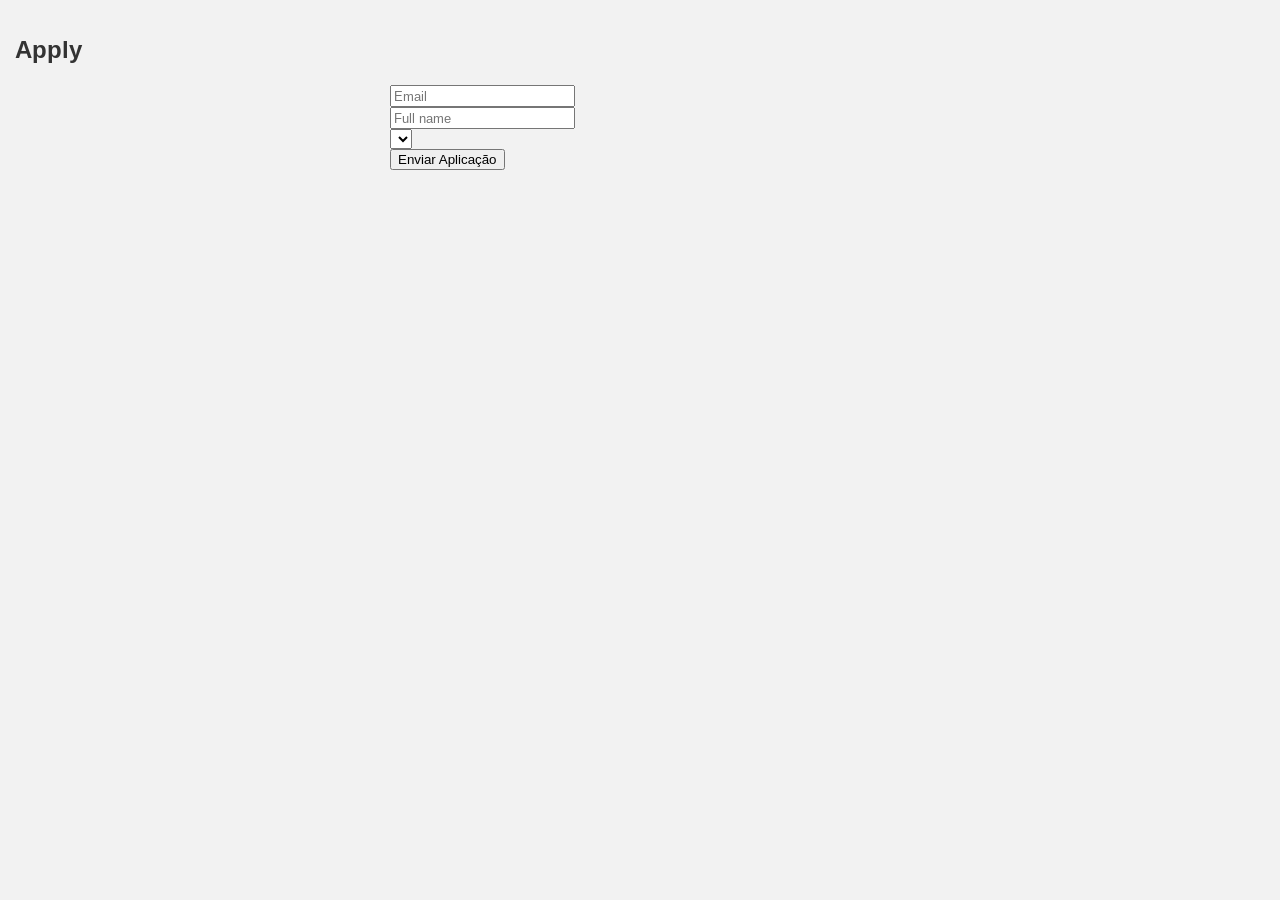
==== html/apply.html @ b0b1d014 "feat: refatorar código e adicionar funcionalidades do wireframe" ====
<!DOCTYPE html>
<html lang="en" data-theme="light">

<head>
    <meta charset="UTF-8">
    <meta name="viewport" content="width=device-width, initial-scale=1.0">
    <title>Formulário de Aplicação</title>
    <link rel="stylesheet" href="../css/dashboard_inatel.css">
    <link rel="stylesheet" href="../css/common.css">
    <link rel="stylesheet"
        href="https://fonts.googleapis.com/css2?family=Material+Symbols+Outlined:opsz,wght,FILL,GRAD@20..48,100..700,0..1,-50..200" />

    <script src="../js/menu.js" defer></script>
    <script src="../js/data.js" defer></script>
    <script src="../js/apply.js" type="module" defer></script>
</head>

<body>
    <main>
        <h2 class="arimo-bold">Apply</h2>
        <div class="card" style="max-width:500px;margin:auto;">
            <form id="apply-form" class="card-content">
                <input class="arimo-normal" type="email" id="email" placeholder="Email" required><br>
                <input class="arimo-normal" type="text" id="fullname" placeholder="Full name" required><br>
                <select class="arimo-normal" id="resume" required></select><br>
                <button class="big-btn" type="submit">Enviar Aplicação</button>
            </form>
        </div>
    </main>
</body>

</html>
---- css/dashboard_inatel.css ----
@import url('https://fonts.googleapis.com/css2?family=Arimo:ital,wght@0,400..700;1,400..700&display=swap');

:root {
    --primary-color: #0487d9;
    --secondary-color: #0367a6;
    --helper-color: #0ff2db;
    --text-color: #333;
    --background-color: #f2f2f2;
    --border-color: #0ff2db;

    --normal-border-color: #dbdbdb;
}

.material-symbols-outlined {
  font-variation-settings:
  'FILL' 0,
  'wght' 400,
  'GRAD' 0,
  'opsz' 24
}

.arimo-normal {
    font-family: "Arimo", sans-serif;
    font-optical-sizing: auto;
    font-weight: 400;
    font-style: normal;
}

.arimo-bold {
    font-family: "Arimo", sans-serif;
    font-optical-sizing: auto;
    font-weight: 700;
    font-style: normal;
}

html[data-theme="light"] {
    --primary-color: #0487d9;
    --secondary-color: #0367a6;
    --helper-color: #0ff2db;
    --text-color: #333;
    --background-color: #f2f2f2;
    --border-color: #0ff2db;
}

html[data-theme="dark"] {
    --primary-color: #1e3a8a;
    --secondary-color: #1e40af;
    --helper-color: #3b82f6;
    --text-color: #e5e7eb;
    --background-color: #1f2937;
    --border-color: #3b82f6;
}

body {
    margin: 0;
    padding: 0;
    background-color: var(--background-color);
    color: var(--text-color);
}

main {
    padding: 15px;
}

.hidden-menu {
    width: 50%;
    height: 50%;
    position: fixed;
    top: 25%;
    left: 25%;
    background-color: var(--background-color);
    border: 2px solid var(--normal-border-color);
    border-radius: 8px;
    display: flex;
    flex-direction: column;
    justify-content: center;
    align-items: center;
    z-index: 1000; 
}

.hidden-menu .menu-item {
    padding: 10px;
    border-radius: 5px;
    background-color: var(--primary-color);
    color: var(--background-color);
    margin: 5px;
    cursor: pointer;

    display: flex;
    align-items: center;
}

.hidden-menu.hidden {
    visibility: hidden;
}

.header {
    background-color: var(--primary-color);
    padding: 10px;
    display: flex;
    justify-content: center;
    align-items: center;
}

.header-container {
    display: flex;
    justify-content: space-between;
    width: 90%;
    max-width: 400px;
}

.icon, .logo {
    padding: 10px;
    background-color: var(--primary-color);
    border-radius: 5px;

    color: var(--background-color);
    cursor: pointer;

    display: flex;
    align-items: center;
}

.icon span {
    font-size: 2em;
}

.logo svg {
    height: 100%;
    width: 150px; 

    fill: var(--background-color);
}

.notifications-section {
    background-color: var(--background-color);
    padding: 15px;
    margin-bottom: 15px;
}

.greeting {
    margin: 0 0 10px;
}

.notifications-container ul {
    list-style: none;
    padding: 10px;
}

.notification-item {
    background: var(--background-color);
    padding: 3px;
    margin-bottom: 5px;
    border: 2px solid var(--normal-border-color);
    border-radius: 8px;

    display: flex;
    align-items: center;
}

.notification-item span {
    color: var(--secondary-color);
    font-size: 2em;
    font-weight: bold;
    margin-right: 10px;
    padding: 0px 15px;
    border-right: 2px solid var(--normal-border-color);
}

.notification-content {
    width: 100%;
    margin-left: 10px;
    padding: auto;
}

.classes-section {
    background-color: var(--background-color);
    border: 2px solid var(--normal-border-color);
    border-radius: 8px;

    padding: 15px;
    margin-bottom: 15px;
}

.class-container {
    display: flex;
    justify-content: space-between;
    align-items: center;
}

.class-info {
    flex: 1;
}

.class-cards {
    display: flex;
    gap: 5px;
}

.class-card {
    background-color: var(--background-color);
    padding: 15px;
    border-radius: 5px;
    box-shadow: 0 2px 4px rgba(0, 0, 0, 0.1);
}

.news-section {
    background-color: var(--background-color);
    border: 2px solid var(--normal-border-color);
    border-radius: 8px;

    padding: 15px;
    margin-bottom: 15px;
}

.carousel-container {
    width: 100%;
    display: flex;
    flex-direction: column;
    align-items: center;
    position: relative;
    overflow: hidden;
}

.carousel {
    width: 100%;
    border-radius: 8px;
    margin-bottom: 15px;
    display: flex;
}

.carousel-item {
    min-width: 100%;
    display: flex;
    flex-direction: column;
    padding: 15px;
    border: 2px solid var(--normal-border-color);
    border-radius: 8px;
    background-color: var(--background-color);
    box-sizing: border-box;
}

.carousel-item img {
    width: 100%;
    height: 180px;
    object-fit: cover;
    border-radius: 6px;
    margin-bottom: 10px;
}

.carousel-item .info {
    padding: 10px 0;
}

.carousel-item h3 {
    margin-top: 0;
    margin-bottom: 10px;
    color: var(--secondary-color);
}

.carousel-item p {
    margin: 5px 0;
}

.carousel-item .material-symbols-outlined {
    color: var(--secondary-color);
    vertical-align: middle;
    margin-right: 5px;
}

.carousel-btns {
    display: flex;
    flex-direction: row;
}

.carousel-btn {
    background-color: var(--primary-color);
    color: var(--background-color);
    border: none;
    border-radius: 5px;
    padding: 8px 15px;
    margin: 0 5px;
    cursor: pointer;
    font-family: "Arimo", sans-serif;
    font-weight: 700;
    display: inline-flex;
    align-items: center;
    justify-content: center;
}

.carousel-btn:hover {
    background-color: var(--secondary-color);
}

/* Mobile responsiveness */
@media (max-width: 768px) {
    .carousel-item {
        padding: 10px;
    }
    
    .carousel-item img {
        height: 140px;
    }
}

@media (max-width: 768px) {
    .class-container {
        flex-direction: column;
        align-items: flex-start;
    }
    .class-cards {
        flex-wrap: wrap;
    }
}
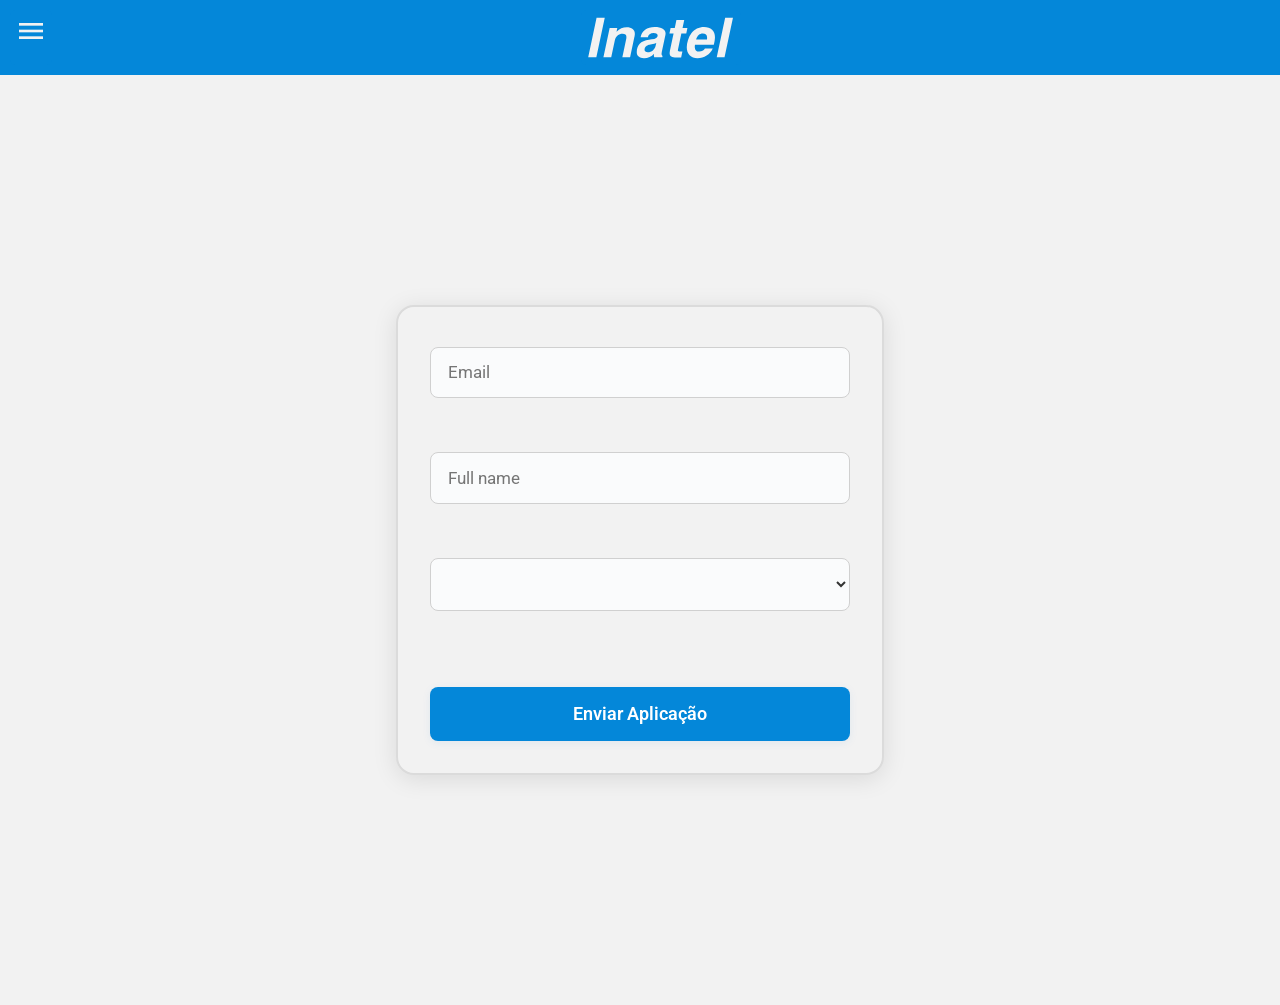
==== commit 7c6a029b: "add some styling" ====
--- a/html/apply.html
+++ b/html/apply.html
@@ -6,6 +6,7 @@
     <meta name="viewport" content="width=device-width, initial-scale=1.0">
     <title>Formulário de Aplicação</title>
     <link rel="stylesheet" href="../css/dashboard_inatel.css">
+    <link rel="stylesheet" href="../css/apply.css">
     <link rel="stylesheet" href="../css/common.css">
     <link rel="stylesheet"
         href="https://fonts.googleapis.com/css2?family=Material+Symbols+Outlined:opsz,wght,FILL,GRAD@20..48,100..700,0..1,-50..200" />
@@ -17,8 +18,8 @@
 
 <body>
     <main>
-        <h2 class="arimo-bold">Apply</h2>
-        <div class="card" style="max-width:500px;margin:auto;">
+        <div class="card">
+            <div class="position-details"></div>
             <form id="apply-form" class="card-content">
                 <input class="arimo-normal" type="email" id="email" placeholder="Email" required><br>
                 <input class="arimo-normal" type="text" id="fullname" placeholder="Full name" required><br>
--- a/css/dashboard_inatel.css
+++ b/css/dashboard_inatel.css
@@ -1,4 +1,15 @@
 @import url('https://fonts.googleapis.com/css2?family=Arimo:ital,wght@0,400..700;1,400..700&display=swap');
+
+@keyframes leftToRightFade {
+    from {
+        opacity: 0;
+        transform: translateX(-100%);
+    }
+    to {
+        opacity: 1;
+        transform: translateX(0);
+    }
+}
 
 :root {
     --primary-color: #0487d9;
@@ -60,6 +71,11 @@
 
 main {
     padding: 15px;
+
+    animation-name: leftToRightFade;
+    animation-duration: 0.9s;
+    animation-fill-mode: both;
+    animation-timing-function: cubic-bezier(0.4, 0, 0.2, 1);
 }
 
 .hidden-menu {
@@ -105,12 +121,11 @@
 .header-container {
     display: flex;
     justify-content: space-between;
-    width: 90%;
-    max-width: 400px;
+    width: 100%;
 }
 
 .icon, .logo {
-    padding: 10px;
+    padding: 5px;
     background-color: var(--primary-color);
     border-radius: 5px;
 
@@ -118,7 +133,7 @@
     cursor: pointer;
 
     display: flex;
-    align-items: center;
+    align-items: start;
 }
 
 .icon span {
@@ -180,6 +195,7 @@
 
     padding: 15px;
     margin-bottom: 15px;
+
 }
 
 .class-container {
--- a/css/apply.css
+++ b/css/apply.css
@@ -0,0 +1,276 @@
+:root {
+    --background-color: #fff;
+    --text-color: #222;
+    --secondary-text-color: #666;
+    --primary-color: #1976d2;
+    --secondary-color: #1256a0;
+    --input-bg: #fafbfc;
+    --alt-btn-color: #e0e0e0;
+}
+
+[data-theme="dark"] {
+    --background-color: #181c24;
+    --text-color: #f3f3f3;
+    --secondary-text-color: #b0b0b0;
+    --primary-color: #2196f3;
+    --secondary-color: #1565c0;
+    --input-bg: #232837;
+    --alt-btn-color: #333a4d;
+}
+
+.card {
+    background: var(--background-color, #fff);
+    border-radius: 16px;
+    border: 2px solid #dbdbdb;
+    box-shadow: 0 2px 8px rgba(0,0,0,0.07);
+    max-width: 500px;
+    margin: 32px auto;
+    padding: 32px 24px;
+    animation: card-fade-in 0.7s;
+}
+
+.card-content {
+    display: flex;
+    flex-direction: column;
+    gap: 1.5em;
+}
+
+.form-group {
+    display: flex;
+    flex-direction: column;
+    gap: 0.4em;
+}
+
+.form-group label {
+    font-size: 1.05rem;
+    color: var(--secondary-text-color, #666);
+    margin-bottom: 0.2em;
+}
+
+.form-group input,
+.form-group select,
+.card-content input,
+.card-content select {
+    padding: 0.7em 1em;
+    border-radius: 7px;
+    border: 1.5px solid #dbdbdb;
+    font-size: 1.05rem;
+    font-family: inherit;
+    background: var(--input-bg, #fafbfc);
+    color: var(--text-color, #222);
+    transition: border-color 0.2s;
+}
+
+.form-group input:focus,
+.form-group select:focus,
+.card-content input:focus,
+.card-content select:focus {
+    border-color: var(--primary-color, #1976d2);
+    outline: none;
+}
+
+.form-actions {
+    display: flex;
+    flex-direction: row;
+    gap: 1em;
+    justify-content: flex-end;
+    margin-top: 1.5em;
+}
+
+.big-btn {
+    padding: 0.7em 2.2em;
+    background: var(--primary-color, #1976d2);
+    color: #fff;
+    border: none;
+    border-radius: 7px;
+    font-size: 1.1rem;
+    font-family: inherit;
+    font-weight: 600;
+    cursor: pointer;
+    transition: background 0.18s;
+    box-shadow: 0 2px 8px rgba(25,118,210,0.08);
+}
+
+.big-btn:hover, .big-btn:focus {
+    background: var(--secondary-color, #1256a0);
+}
+
+.position-btn {
+    display: inline-block;
+    padding: 0.7em 2.2em;
+    background: var(--primary-color, #1976d2);
+    color: #fff;
+    border: none;
+    border-radius: 7px;
+    font-size: 1.1rem;
+    font-family: inherit;
+    font-weight: 600;
+    cursor: pointer;
+    transition: background 0.18s;
+    box-shadow: 0 2px 8px rgba(25,118,210,0.08);
+}
+
+.position-btn.alt-btn {
+    background: var(--alt-btn-color, #e0e0e0);
+    color: var(--text-color, #333);
+}
+
+.position-btn:hover, .position-btn:focus,
+.position-btn.alt-btn:hover, .position-btn.alt-btn:focus {
+    background: var(--secondary-color, #1256a0);
+    color: #fff;
+}
+
+@keyframes card-fade-in {
+    from {
+        opacity: 0;
+        transform: translateX(-40px);
+    }
+    to {
+        opacity: 1;
+        transform: translateX(0);
+    }
+}
+
+@media (max-width: 600px) {
+    .card {
+        padding: 16px 6px;
+    }
+    .form-actions {
+        flex-direction: column;
+        gap: 0.7em;
+        align-items: stretch;
+    }
+}
+
+@media (max-width: 700px) {
+    .success-card {
+        width: 95vw;
+        padding: 18px 6px;
+        font-size: 1.05rem;
+    }
+}
+
+main {
+    min-height: 100vh;
+    display: flex;
+    align-items: center;
+    justify-content: center;
+}
+
+/* Card styles */
+.card {
+    box-shadow: 0 4px 24px rgba(0,0,0,0.10);
+    border-radius: 18px;
+    background: var(--background-color, #fff);
+    padding: 2.5rem 2rem 2rem 2rem;
+    max-width: 420px;
+    width: 100%;
+    min-width: 320px;
+    margin: auto;
+    color: var(--text-color, #222);
+    animation: card-fade-in 0.7s cubic-bezier(.4,1.4,.6,1) both;
+}
+
+@keyframes card-fade-in {
+    from {
+        opacity: 0;
+        transform: translateY(40px);
+    }
+    to {
+        opacity: 1;
+        transform: translateY(0);
+    }
+}
+
+/* Form content */
+.card-content {
+    display: flex;
+    flex-direction: column;
+    gap: 1.1em;
+}
+
+/* Inputs and select */
+.card-content input,
+.card-content select {
+    padding: 0.85em 1em;
+    border: 1px solid #d0d0d0;
+    border-radius: 8px;
+    font-size: 1.08rem;
+    font-family: inherit;
+    background: var(--input-bg, #fafbfc);
+    color: var(--text-color, #222);
+    outline: none;
+    transition: border 0.18s;
+}
+
+.card-content input:focus,
+.card-content select:focus {
+    border-color: var(--primary-color, #1976d2);
+}
+
+/* Submit button */
+.big-btn {
+    margin-top: 1.2em;
+    padding: 0.9em 0;
+    background: var(--primary-color, #1976d2);
+    color: #fff;
+    border: none;
+    border-radius: 8px;
+    font-size: 1.13rem;
+    font-family: inherit;
+    font-weight: 600;
+    cursor: pointer;
+    transition: background 0.18s;
+    box-shadow: 0 2px 8px rgba(25,118,210,0.08);
+}
+
+.big-btn:hover, .big-btn:focus {
+    background: var(--secondary-color, #1256a0);
+}
+
+/* Title */
+main > h2.arimo-bold {
+    text-align: center;
+    font-size: 2rem;
+    margin-bottom: 1.2em;
+    color: var(--text-color, #222);
+}
+
+/* Responsive adjustments */
+@media (max-width: 600px) {
+    .card {
+        padding: 1.2rem 0.5rem 1.5rem 0.5rem;
+        min-width: unset;
+        max-width: 98vw;
+    }
+    main > h2.arimo-bold {
+        font-size: 1.3rem;
+    }
+    .big-btn {
+        font-size: 1rem;
+        padding: 0.7em 0;
+    }
+}
+
+.position-title-row .position-icon {
+    width: 36px;
+    height: 36px;
+    border-radius: 50%;
+    object-fit: cover;
+    background: #f5f5f5;
+    box-shadow: 0 1px 4px rgba(0,0,0,0.07);
+    margin-right: 10px;
+    vertical-align: middle;
+    flex-shrink: 0;
+}
+
+.position-details img {
+    width: 36px;
+    height: 36px;
+    border-radius: 50%;
+    object-fit: cover;
+    margin-right: 10px;
+    vertical-align: middle;
+    flex-shrink: 0;
+}
--- a/css/common.css
+++ b/css/common.css
@@ -0,0 +1,50 @@
+@import url('https://fonts.googleapis.com/css2?family=Roboto:wght@400;700&display=swap');
+
+body {
+    font-family: 'Roboto', 'Arimo', Arial, sans-serif;
+}
+
+.hidden-menu {
+    opacity: 0;
+    transform: translateY(-40px);
+    pointer-events: none;
+    transition: opacity 0.4s cubic-bezier(0.4,0,0.2,1), transform 0.4s cubic-bezier(0.4,0,0.2,1);
+    position: fixed;
+    top: 170px; /* adjust as needed */
+    left: 50%;
+    transform: translate(-50%, -40px);
+    z-index: 1000;
+}
+
+.hidden-menu:not(.hidden) {
+    opacity: 1;
+    transform: translate(-50%, 0);
+    pointer-events: auto;
+}
+
+.menu-item {
+    transition: transform 0.15s cubic-bezier(0.4,0,0.2,1), box-shadow 0.15s cubic-bezier(0.4,0,0.2,1);
+    cursor: pointer;
+    user-select: none;
+}
+
+.menu-item:hover {
+    transform: scale(1.05);
+}
+
+[data-theme="dark"] button,
+[data-theme="dark"] .carousel-btn,
+[data-theme="dark"] .big-btn,
+[data-theme="dark"] .menu-item {
+    color: #fff !important;
+    background-color: var(--primary-color, #1e3a8a) !important;
+    border-color: var(--border-color, #3b82f6) !important;
+}
+
+[data-theme="dark"] button:hover,
+[data-theme="dark"] .carousel-btn:hover,
+[data-theme="dark"] .big-btn:hover,
+[data-theme="dark"] .menu-item:hover {
+    background-color: var(--secondary-color, #1e40af) !important;
+    color: #fff !important;
+}
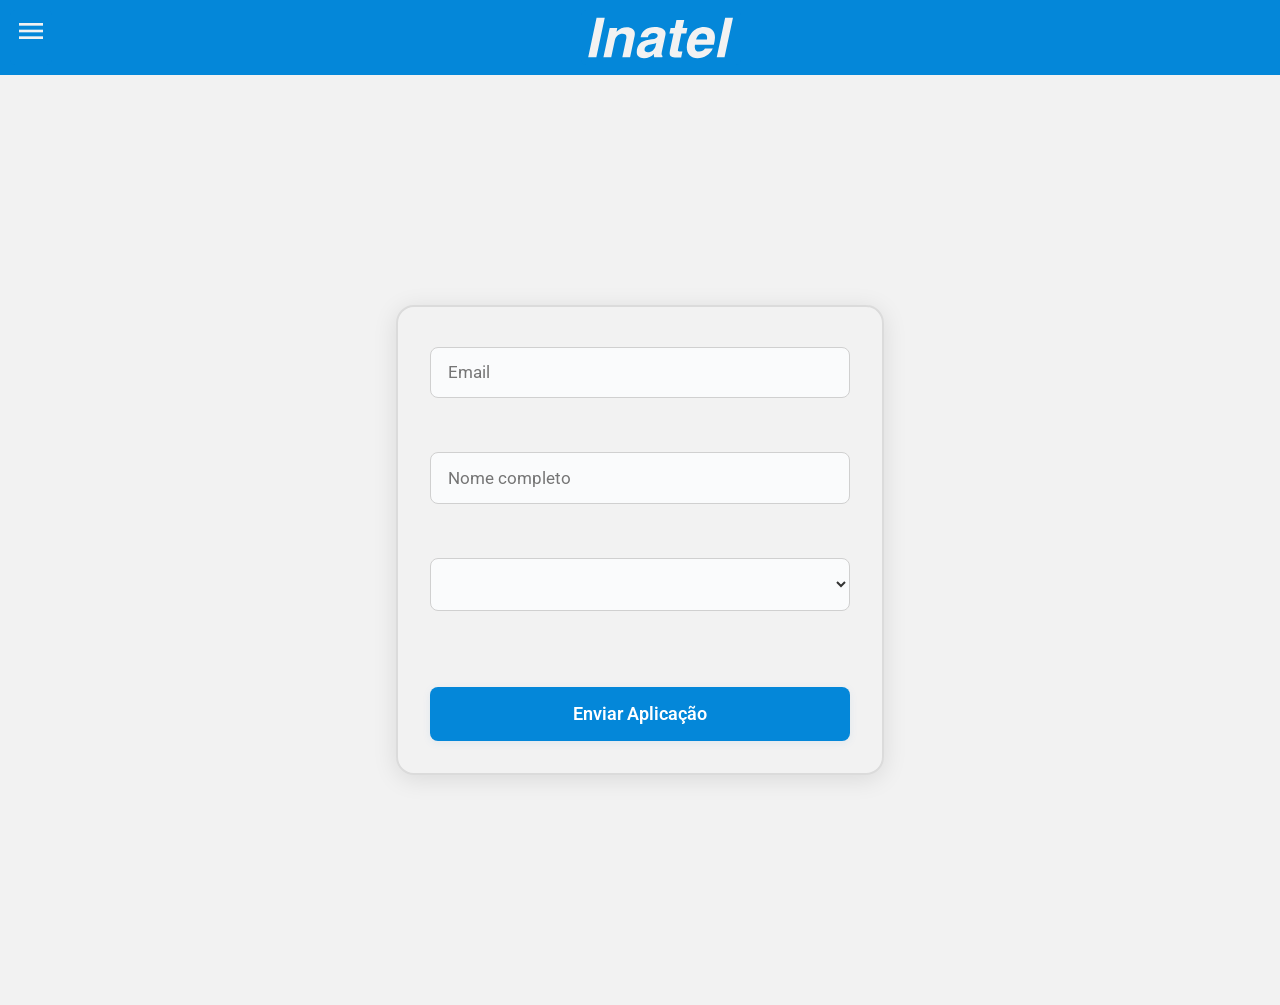
==== commit 6d448ec6: "feat: add some translations" ====
--- a/html/apply.html
+++ b/html/apply.html
@@ -22,7 +22,7 @@
             <div class="position-details"></div>
             <form id="apply-form" class="card-content">
                 <input class="arimo-normal" type="email" id="email" placeholder="Email" required><br>
-                <input class="arimo-normal" type="text" id="fullname" placeholder="Full name" required><br>
+                <input class="arimo-normal" type="text" id="fullname" placeholder="Nome completo" required><br>
                 <select class="arimo-normal" id="resume" required></select><br>
                 <button class="big-btn" type="submit">Enviar Aplicação</button>
             </form>
--- a/css/dashboard_inatel.css
+++ b/css/dashboard_inatel.css
@@ -65,8 +65,8 @@
 body {
     margin: 0;
     padding: 0;
-    background-color: var(--background-color);
     color: var(--text-color);
+    background-color: var(--background-color);
 }
 
 main {
@@ -155,6 +155,7 @@
 
 .greeting {
     margin: 0 0 10px;
+    width: 100%;
 }
 
 .notifications-container ul {
@@ -308,6 +309,75 @@
     background-color: var(--secondary-color);
 }
 
+.custom-menu-overlay {
+    display: none;
+    position: fixed;
+    top: 0;
+    left: 0;
+    width: 100%;
+    height: 100%;
+    background-color: rgba(0, 0, 0, 0.7);
+    align-items: center;
+    justify-content: center;
+    z-index: 999;
+}
+
+.custom-menu-overlay.show {
+    display: flex;
+}
+
+.custom-menu {
+    background-color: var(--background-color);
+    border: 2px solid var(--normal-border-color);
+    border-radius: 8px;
+    padding: 15px;
+    width: 80%;
+    max-width: 600px;
+    max-height: 90vh;
+    overflow-y: auto;
+    position: relative;
+    background: var(--background-color, #222);
+    color: var(--text-color, #fff);
+}
+
+.custom-menu-header {
+    display: flex;
+    justify-content: space-between;
+    align-items: center;
+    margin-bottom: 10px;
+}
+
+.custom-menu-title {
+    font-size: 1.5em;
+    color: var(--secondary-color);
+}
+
+.custom-menu-close {
+    cursor: pointer;
+    color: var(--secondary-color);
+}
+
+.custom-menu-content {
+    max-height: 70vh;
+    overflow-y: auto;
+}
+
+.custom-menu-item {
+    padding: 10px;
+    border-radius: 5px;
+    background-color: var(--primary-color);
+    color: var(--background-color);
+    margin: 5px 0;
+    cursor: pointer;
+
+    display: flex;
+    align-items: center;
+}
+
+.custom-menu-item:hover {
+    background-color: var(--secondary-color);
+}
+
 /* Mobile responsiveness */
 @media (max-width: 768px) {
     .carousel-item {
@@ -327,4 +397,16 @@
     .class-cards {
         flex-wrap: wrap;
     }
+}
+
+@media (max-width: 600px) {
+    .custom-menu {
+        max-height: 98vh;
+        overflow-y: auto;
+    }
+    .custom-menu-overlay {
+        align-items: flex-start;
+        justify-content: center;
+        padding-top: 0;
+    }
 }
